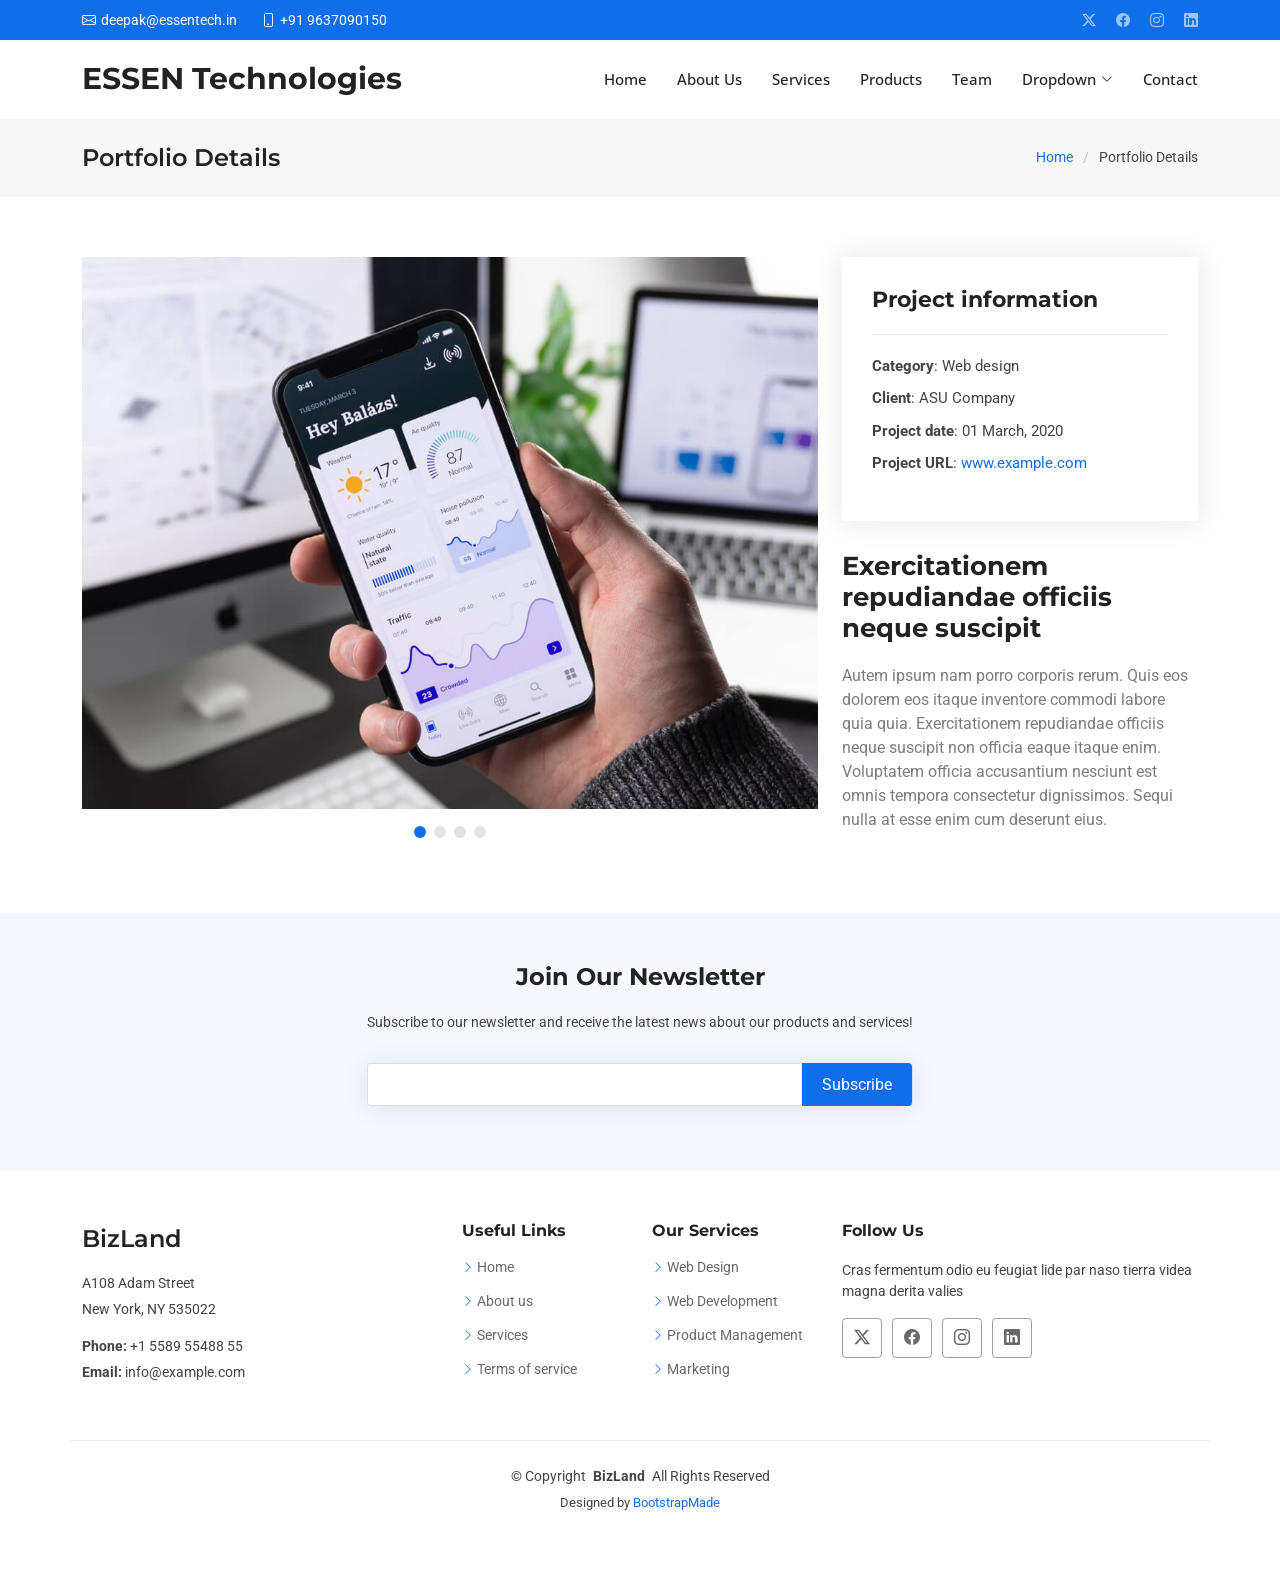
==== portfolio-details.html @ 1de92418 "Initial deploy of website" ====
<!DOCTYPE html>
<html lang="en">

<head>
  <meta charset="utf-8">
  <meta content="width=device-width, initial-scale=1.0" name="viewport">
  <title>Portfolio Details - BizLand Bootstrap Template</title>
  <meta name="description" content="">
  <meta name="keywords" content="">

  <!-- Favicons -->
  <link href="assets/img/favicon.png" rel="icon">
  <link href="assets/img/apple-touch-icon.png" rel="apple-touch-icon">

  <!-- Fonts -->
  <link href="https://fonts.googleapis.com" rel="preconnect">
  <link href="https://fonts.gstatic.com" rel="preconnect" crossorigin>
  <link href="https://fonts.googleapis.com/css2?family=Roboto:ital,wght@0,100;0,300;0,400;0,500;0,700;0,900;1,100;1,300;1,400;1,500;1,700;1,900&family=Open+Sans:ital,wght@0,300;0,400;0,500;0,600;0,700;0,800;1,300;1,400;1,500;1,600;1,700;1,800&family=Montserrat:ital,wght@0,100;0,200;0,300;0,400;0,500;0,600;0,700;0,800;0,900;1,100;1,200;1,300;1,400;1,500;1,600;1,700;1,800;1,900&display=swap" rel="stylesheet">

  <!-- Vendor CSS Files -->
  <link href="assets/vendor/bootstrap/css/bootstrap.min.css" rel="stylesheet">
  <link href="assets/vendor/bootstrap-icons/bootstrap-icons.css" rel="stylesheet">
  <link href="assets/vendor/aos/aos.css" rel="stylesheet">
  <link href="assets/vendor/glightbox/css/glightbox.min.css" rel="stylesheet">
  <link href="assets/vendor/swiper/swiper-bundle.min.css" rel="stylesheet">

  <!-- Main CSS File -->
  <link href="assets/css/main.css" rel="stylesheet">

  <!-- =======================================================
  * Template Name: BizLand
  * Template URL: https://bootstrapmade.com/bizland-bootstrap-business-template/
  * Updated: Dec 05 2024 with Bootstrap v5.3.3
  * Author: BootstrapMade.com
  * License: https://bootstrapmade.com/license/
  ======================================================== -->
</head>

<body class="portfolio-details-page">

  <header id="header" class="header sticky-top">

    <div class="topbar d-flex align-items-center">
      <div class="container d-flex justify-content-center justify-content-md-between">
        <div class="contact-info d-flex align-items-center">
          <i class="bi bi-envelope d-flex align-items-center"><a href="mailto:contact@example.com">deepak@essentech.in</a></i>
          <i class="bi bi-phone d-flex align-items-center ms-4"><span>+91 9637090150</span></i>
        </div>
        <div class="social-links d-none d-md-flex align-items-center">
          <a href="#" class="twitter"><i class="bi bi-twitter-x"></i></a>
          <a href="#" class="facebook"><i class="bi bi-facebook"></i></a>
          <a href="#" class="instagram"><i class="bi bi-instagram"></i></a>
          <a href="#" class="linkedin"><i class="bi bi-linkedin"></i></a>
        </div>
      </div>
    </div><!-- End Top Bar -->

    <div class="branding d-flex align-items-cente">

      <div class="container position-relative d-flex align-items-center justify-content-between">
        <a href="index.html" class="logo d-flex align-items-center">
          <!-- Uncomment the line below if you also wish to use an image logo -->
          <!-- <img src="assets/img/logo.png" alt=""> -->
          <h1 class="sitename">ESSEN Technologies</h1>
        </a>

        <nav id="navmenu" class="navmenu">
          <ul>
            <li><a href="#hero">Home</a></li>
            <li><a href="#about">About Us</a></li>
            <li><a href="#services">Services</a></li>
            <li><a href="#portfolio">Products</a></li>
            <li><a href="#team">Team</a></li>
            <li class="dropdown"><a href="#"><span>Dropdown</span> <i class="bi bi-chevron-down toggle-dropdown"></i></a>
              <ul>
                <li><a href="#">Dropdown 1</a></li>
                <li class="dropdown"><a href="#"><span>Deep Dropdown</span> <i class="bi bi-chevron-down toggle-dropdown"></i></a>
                  <ul>
                    <li><a href="#">Deep Dropdown 1</a></li>
                    <li><a href="#">Deep Dropdown 2</a></li>
                    <li><a href="#">Deep Dropdown 3</a></li>
                    <li><a href="#">Deep Dropdown 4</a></li>
                    <li><a href="#">Deep Dropdown 5</a></li>
                  </ul>
                </li>
                <li><a href="#">Dropdown 2</a></li>
                <li><a href="#">Dropdown 3</a></li>
                <li><a href="#">Dropdown 4</a></li>
              </ul>
            </li>
            <li><a href="#contact">Contact</a></li>
          </ul>
          <i class="mobile-nav-toggle d-xl-none bi bi-list"></i>
        </nav>

      </div>

    </div>

  </header>

  <main class="main">

    <!-- Page Title -->
    <div class="page-title" data-aos="fade">
      <div class="container d-lg-flex justify-content-between align-items-center">
        <h1 class="mb-2 mb-lg-0">Portfolio Details</h1>
        <nav class="breadcrumbs">
          <ol>
            <li><a href="index.html">Home</a></li>
            <li class="current">Portfolio Details</li>
          </ol>
        </nav>
      </div>
    </div><!-- End Page Title -->

    <!-- Portfolio Details Section -->
    <section id="portfolio-details" class="portfolio-details section">

      <div class="container" data-aos="fade-up" data-aos-delay="100">

        <div class="row gy-4">

          <div class="col-lg-8">
            <div class="portfolio-details-slider swiper init-swiper">

              <script type="application/json" class="swiper-config">
                {
                  "loop": true,
                  "speed": 600,
                  "autoplay": {
                    "delay": 5000
                  },
                  "slidesPerView": "auto",
                  "pagination": {
                    "el": ".swiper-pagination",
                    "type": "bullets",
                    "clickable": true
                  }
                }
              </script>

              <div class="swiper-wrapper align-items-center">

                <div class="swiper-slide">
                  <img src="assets/img/portfolio/app-1.jpg" alt="">
                </div>

                <div class="swiper-slide">
                  <img src="assets/img/portfolio/product-1.jpg" alt="">
                </div>

                <div class="swiper-slide">
                  <img src="assets/img/portfolio/branding-1.jpg" alt="">
                </div>

                <div class="swiper-slide">
                  <img src="assets/img/portfolio/books-1.jpg" alt="">
                </div>

              </div>
              <div class="swiper-pagination"></div>
            </div>
          </div>

          <div class="col-lg-4">
            <div class="portfolio-info" data-aos="fade-up" data-aos-delay="200">
              <h3>Project information</h3>
              <ul>
                <li><strong>Category</strong>: Web design</li>
                <li><strong>Client</strong>: ASU Company</li>
                <li><strong>Project date</strong>: 01 March, 2020</li>
                <li><strong>Project URL</strong>: <a href="#">www.example.com</a></li>
              </ul>
            </div>
            <div class="portfolio-description" data-aos="fade-up" data-aos-delay="300">
              <h2>Exercitationem repudiandae officiis neque suscipit</h2>
              <p>
                Autem ipsum nam porro corporis rerum. Quis eos dolorem eos itaque inventore commodi labore quia quia. Exercitationem repudiandae officiis neque suscipit non officia eaque itaque enim. Voluptatem officia accusantium nesciunt est omnis tempora consectetur dignissimos. Sequi nulla at esse enim cum deserunt eius.
              </p>
            </div>
          </div>

        </div>

      </div>

    </section><!-- /Portfolio Details Section -->

  </main>

  <footer id="footer" class="footer">

    <div class="footer-newsletter">
      <div class="container">
        <div class="row justify-content-center text-center">
          <div class="col-lg-6">
            <h4>Join Our Newsletter</h4>
            <p>Subscribe to our newsletter and receive the latest news about our products and services!</p>
            <form action="forms/newsletter.php" method="post" class="php-email-form">
              <div class="newsletter-form"><input type="email" name="email"><input type="submit" value="Subscribe"></div>
              <div class="loading">Loading</div>
              <div class="error-message"></div>
              <div class="sent-message">Your subscription request has been sent. Thank you!</div>
            </form>
          </div>
        </div>
      </div>
    </div>

    <div class="container footer-top">
      <div class="row gy-4">
        <div class="col-lg-4 col-md-6 footer-about">
          <a href="index.html" class="d-flex align-items-center">
            <span class="sitename">BizLand</span>
          </a>
          <div class="footer-contact pt-3">
            <p>A108 Adam Street</p>
            <p>New York, NY 535022</p>
            <p class="mt-3"><strong>Phone:</strong> <span>+1 5589 55488 55</span></p>
            <p><strong>Email:</strong> <span>info@example.com</span></p>
          </div>
        </div>

        <div class="col-lg-2 col-md-3 footer-links">
          <h4>Useful Links</h4>
          <ul>
            <li><i class="bi bi-chevron-right"></i> <a href="#">Home</a></li>
            <li><i class="bi bi-chevron-right"></i> <a href="#">About us</a></li>
            <li><i class="bi bi-chevron-right"></i> <a href="#">Services</a></li>
            <li><i class="bi bi-chevron-right"></i> <a href="#">Terms of service</a></li>
          </ul>
        </div>

        <div class="col-lg-2 col-md-3 footer-links">
          <h4>Our Services</h4>
          <ul>
            <li><i class="bi bi-chevron-right"></i> <a href="#">Web Design</a></li>
            <li><i class="bi bi-chevron-right"></i> <a href="#">Web Development</a></li>
            <li><i class="bi bi-chevron-right"></i> <a href="#">Product Management</a></li>
            <li><i class="bi bi-chevron-right"></i> <a href="#">Marketing</a></li>
          </ul>
        </div>

        <div class="col-lg-4 col-md-12">
          <h4>Follow Us</h4>
          <p>Cras fermentum odio eu feugiat lide par naso tierra videa magna derita valies</p>
          <div class="social-links d-flex">
            <a href=""><i class="bi bi-twitter-x"></i></a>
            <a href=""><i class="bi bi-facebook"></i></a>
            <a href=""><i class="bi bi-instagram"></i></a>
            <a href=""><i class="bi bi-linkedin"></i></a>
          </div>
        </div>

      </div>
    </div>

    <div class="container copyright text-center mt-4">
      <p>© <span>Copyright</span> <strong class="px-1 sitename">BizLand</strong> <span>All Rights Reserved</span></p>
      <div class="credits">
        <!-- All the links in the footer should remain intact. -->
        <!-- You can delete the links only if you've purchased the pro version. -->
        <!-- Licensing information: https://bootstrapmade.com/license/ -->
        <!-- Purchase the pro version with working PHP/AJAX contact form: [buy-url] -->
        Designed by <a href="https://bootstrapmade.com/">BootstrapMade</a>
      </div>
    </div>

  </footer>

  <!-- Scroll Top -->
  <a href="#" id="scroll-top" class="scroll-top d-flex align-items-center justify-content-center"><i class="bi bi-arrow-up-short"></i></a>

  <!-- Preloader -->
  <div id="preloader">
    <div></div>
    <div></div>
    <div></div>
    <div></div>
  </div>

  <!-- Vendor JS Files -->
  <script src="assets/vendor/bootstrap/js/bootstrap.bundle.min.js"></script>
  <script src="assets/vendor/php-email-form/validate.js"></script>
  <script src="assets/vendor/aos/aos.js"></script>
  <script src="assets/vendor/glightbox/js/glightbox.min.js"></script>
  <script src="assets/vendor/waypoints/noframework.waypoints.js"></script>
  <script src="assets/vendor/purecounter/purecounter_vanilla.js"></script>
  <script src="assets/vendor/swiper/swiper-bundle.min.js"></script>
  <script src="assets/vendor/imagesloaded/imagesloaded.pkgd.min.js"></script>
  <script src="assets/vendor/isotope-layout/isotope.pkgd.min.js"></script>

  <!-- Main JS File -->
  <script src="assets/js/main.js"></script>

</body>

</html>
---- assets/css/main.css ----
/**
* Template Name: BizLand
* Template URL: https://bootstrapmade.com/bizland-bootstrap-business-template/
* Updated: Dec 05 2024 with Bootstrap v5.3.3
* Author: BootstrapMade.com
* License: https://bootstrapmade.com/license/
*/

/*--------------------------------------------------------------
# Font & Color Variables
# Help: https://bootstrapmade.com/color-system/
--------------------------------------------------------------*/
/* Fonts */
:root {
  --default-font: "Roboto",  system-ui, -apple-system, "Segoe UI", Roboto, "Helvetica Neue", Arial, "Noto Sans", "Liberation Sans", sans-serif, "Apple Color Emoji", "Segoe UI Emoji", "Segoe UI Symbol", "Noto Color Emoji";
  --heading-font: "Montserrat",  sans-serif;
  --nav-font: "Open Sans",  sans-serif;
}

/* Global Colors - The following color variables are used throughout the website. Updating them here will change the color scheme of the entire website */
:root { 
  --background-color: #ffffff; /* Background color for the entire website, including individual sections */
  --default-color: #444444; /* Default color used for the majority of the text content across the entire website */
  --heading-color: #222222; /* Color for headings, subheadings and title throughout the website */
  --accent-color: #106eea; /* Accent color that represents your brand on the website. It's used for buttons, links, and other elements that need to stand out */
  --surface-color: #ffffff; /* The surface color is used as a background of boxed elements within sections, such as cards, icon boxes, or other elements that require a visual separation from the global background. */
  --contrast-color: #ffffff; /* Contrast color for text, ensuring readability against backgrounds of accent, heading, or default colors. */
}

/* Nav Menu Colors - The following color variables are used specifically for the navigation menu. They are separate from the global colors to allow for more customization options */
:root {
  --nav-color: #222222;  /* The default color of the main navmenu links */
  --nav-hover-color: #106eea; /* Applied to main navmenu links when they are hovered over or active */
  --nav-mobile-background-color: #ffffff; /* Used as the background color for mobile navigation menu */
  --nav-dropdown-background-color: #ffffff; /* Used as the background color for dropdown items that appear when hovering over primary navigation items */
  --nav-dropdown-color: #222222; /* Used for navigation links of the dropdown items in the navigation menu. */
  --nav-dropdown-hover-color: #106eea; /* Similar to --nav-hover-color, this color is applied to dropdown navigation links when they are hovered over. */
}

/* Color Presets - These classes override global colors when applied to any section or element, providing reuse of the sam color scheme. */

.light-background {
  --background-color: #f5f9ff;
  --surface-color: #ffffff;
}

.dark-background {
  --background-color: #060606;
  --default-color: #ffffff;
  --heading-color: #ffffff;
  --surface-color: #252525;
  --contrast-color: #ffffff;
}

/* Smooth scroll */
:root {
  scroll-behavior: smooth;
}

/*--------------------------------------------------------------
# General Styling & Shared Classes
--------------------------------------------------------------*/
body {
  color: var(--default-color);
  background-color: var(--background-color);
  font-family: var(--default-font);
}

a {
  color: var(--accent-color);
  text-decoration: none;
  transition: 0.3s;
}

a:hover {
  color: color-mix(in srgb, var(--accent-color), transparent 25%);
  text-decoration: none;
}

h1,
h2,
h3,
h4,
h5,
h6 {
  color: var(--heading-color);
  font-family: var(--heading-font);
}

/* PHP Email Form Messages
------------------------------*/
.php-email-form .error-message {
  display: none;
  background: #df1529;
  color: #ffffff;
  text-align: left;
  padding: 15px;
  margin-bottom: 24px;
  font-weight: 600;
}

.php-email-form .sent-message {
  display: none;
  color: #ffffff;
  background: #059652;
  text-align: center;
  padding: 15px;
  margin-bottom: 24px;
  font-weight: 600;
}

.php-email-form .loading {
  display: none;
  background: var(--surface-color);
  text-align: center;
  padding: 15px;
  margin-bottom: 24px;
}

.php-email-form .loading:before {
  content: "";
  display: inline-block;
  border-radius: 50%;
  width: 24px;
  height: 24px;
  margin: 0 10px -6px 0;
  border: 3px solid var(--accent-color);
  border-top-color: var(--surface-color);
  animation: php-email-form-loading 1s linear infinite;
}

@keyframes php-email-form-loading {
  0% {
    transform: rotate(0deg);
  }

  100% {
    transform: rotate(360deg);
  }
}

/*--------------------------------------------------------------
# Global Header
--------------------------------------------------------------*/
.header {
  color: var(--default-color);
  transition: all 0.5s;
  z-index: 997;
  background-color: var(--background-color);
}

.header .topbar {
  background-color: var(--accent-color);
  height: 40px;
  padding: 0;
  font-size: 14px;
  transition: all 0.5s;
}

.header .topbar .contact-info i {
  font-style: normal;
  color: var(--contrast-color);
}

.header .topbar .contact-info i a,
.header .topbar .contact-info i span {
  padding-left: 5px;
  color: var(--contrast-color);
}

@media (max-width: 575px) {

  .header .topbar .contact-info i a,
  .header .topbar .contact-info i span {
    font-size: 13px;
  }
}

.header .topbar .contact-info i a {
  line-height: 0;
  transition: 0.3s;
}

.header .topbar .contact-info i a:hover {
  color: var(--contrast-color);
  text-decoration: underline;
}

.header .topbar .social-links a {
  color: color-mix(in srgb, var(--contrast-color), transparent 40%);
  line-height: 0;
  transition: 0.3s;
  margin-left: 20px;
}

.header .topbar .social-links a:hover {
  color: var(--contrast-color);
}

.header .branding {
  background-color: var(--background-color);
  min-height: 60px;
  padding: 10px 0;
}

.header .logo {
  line-height: 1;
}

.header .logo img {
  max-height: 36px;
  margin-right: 8px;
}

.header .logo h1 {
  font-size: 30px;
  margin: 0;
  font-weight: 700;
  color: var(--heading-color);
}

/* Brand name color split (Global) */
.essen {
  color: var(--heading-color); /* Black */
}

.tech {
  color: var(--accent-color); /* Blue */
}


.scrolled .header {
  box-shadow: 0px 0 18px rgba(0, 0, 0, 0.1);
}

.scrolled .header .topbar {
  height: 0;
  visibility: hidden;
  overflow: hidden;
}

/*--------------------------------------------------------------
# Navigation Menu
--------------------------------------------------------------*/
/* Navmenu - Desktop */
@media (min-width: 1200px) {
  .navmenu {
    padding: 0;
  }

  .navmenu ul {
    margin: 0;
    padding: 0;
    display: flex;
    list-style: none;
    align-items: center;
  }

  .navmenu li {
    position: relative;
  }

  .navmenu a,
  .navmenu a:focus {
    color: var(--nav-color);
    padding: 18px 15px;
    font-size: 15px;
    font-family: var(--nav-font);
    font-weight: 500;
    display: flex;
    align-items: center;
    justify-content: space-between;
    white-space: nowrap;
    transition: 0.3s;
  }

  .navmenu a i,
  .navmenu a:focus i {
    font-size: 12px;
    line-height: 0;
    margin-left: 5px;
    transition: 0.3s;
  }

  .navmenu li:last-child a {
    padding-right: 0;
  }

  .navmenu li:hover>a,
  .navmenu .active,
  .navmenu .active:focus {
    color: var(--nav-hover-color);
  }

  .navmenu .dropdown ul {
    margin: 0;
    padding: 10px 0;
    background: var(--nav-dropdown-background-color);
    display: block;
    position: absolute;
    visibility: hidden;
    left: 14px;
    top: 130%;
    opacity: 0;
    transition: 0.3s;
    border-radius: 4px;
    z-index: 99;
    box-shadow: 0px 0px 30px rgba(0, 0, 0, 0.1);
  }

  .navmenu .dropdown ul li {
    min-width: 200px;
  }

  .navmenu .dropdown ul a {
    padding: 10px 20px;
    font-size: 15px;
    text-transform: none;
    color: var(--nav-dropdown-color);
  }

  .navmenu .dropdown ul a i {
    font-size: 12px;
  }

  .navmenu .dropdown ul a:hover,
  .navmenu .dropdown ul .active:hover,
  .navmenu .dropdown ul li:hover>a {
    color: var(--nav-dropdown-hover-color);
  }

  .navmenu .dropdown:hover>ul {
    opacity: 1;
    top: 100%;
    visibility: visible;
  }

  .navmenu .dropdown .dropdown ul {
    top: 0;
    left: -90%;
    visibility: hidden;
  }

  .navmenu .dropdown .dropdown:hover>ul {
    opacity: 1;
    top: 0;
    left: -100%;
    visibility: visible;
  }
}

/* Navmenu - Mobile */
@media (max-width: 1199px) {
  .mobile-nav-toggle {
    color: var(--nav-color);
    font-size: 28px;
    line-height: 0;
    margin-right: 10px;
    cursor: pointer;
    transition: color 0.3s;
  }

  .navmenu {
    padding: 0;
    z-index: 9997;
  }

  .navmenu ul {
    display: none;
    list-style: none;
    position: absolute;
    inset: 60px 20px 20px 20px;
    padding: 10px 0;
    margin: 0;
    border-radius: 6px;
    background-color: var(--nav-mobile-background-color);
    overflow-y: auto;
    transition: 0.3s;
    z-index: 9998;
    box-shadow: 0px 0px 30px rgba(0, 0, 0, 0.1);
  }

  .navmenu a,
  .navmenu a:focus {
    color: var(--nav-dropdown-color);
    padding: 10px 20px;
    font-family: var(--nav-font);
    font-size: 17px;
    font-weight: 500;
    display: flex;
    align-items: center;
    justify-content: space-between;
    white-space: nowrap;
    transition: 0.3s;
  }

  .navmenu a i,
  .navmenu a:focus i {
    font-size: 12px;
    line-height: 0;
    margin-left: 5px;
    width: 30px;
    height: 30px;
    display: flex;
    align-items: center;
    justify-content: center;
    border-radius: 50%;
    transition: 0.3s;
    background-color: color-mix(in srgb, var(--accent-color), transparent 90%);
  }

  .navmenu a i:hover,
  .navmenu a:focus i:hover {
    background-color: var(--accent-color);
    color: var(--contrast-color);
  }

  .navmenu a:hover,
  .navmenu .active,
  .navmenu .active:focus {
    color: var(--nav-dropdown-hover-color);
  }

  .navmenu .active i,
  .navmenu .active:focus i {
    background-color: var(--accent-color);
    color: var(--contrast-color);
    transform: rotate(180deg);
  }

  .navmenu .dropdown ul {
    position: static;
    display: none;
    z-index: 99;
    padding: 10px 0;
    margin: 10px 20px;
    background-color: var(--nav-dropdown-background-color);
    border: 1px solid color-mix(in srgb, var(--default-color), transparent 90%);
    box-shadow: none;
    transition: all 0.5s ease-in-out;
  }

  .navmenu .dropdown ul ul {
    background-color: rgba(33, 37, 41, 0.1);
  }

  .navmenu .dropdown>.dropdown-active {
    display: block;
    background-color: rgba(33, 37, 41, 0.03);
  }

  .mobile-nav-active {
    overflow: hidden;
  }

  .mobile-nav-active .mobile-nav-toggle {
    color: #fff;
    position: absolute;
    font-size: 32px;
    top: 15px;
    right: 15px;
    margin-right: 0;
    z-index: 9999;
  }

  .mobile-nav-active .navmenu {
    position: fixed;
    overflow: hidden;
    inset: 0;
    background: rgba(33, 37, 41, 0.8);
    transition: 0.3s;
  }

  .mobile-nav-active .navmenu>ul {
    display: block;
  }
}

/*--------------------------------------------------------------
# Global Footer
--------------------------------------------------------------*/
.footer {
  color: var(--default-color);
  background-color: var(--background-color);
  font-size: 14px;
  padding-bottom: 50px;
  position: relative;
}

.footer .footer-newsletter {
  background-color: color-mix(in srgb, var(--accent-color), transparent 96%);
  padding: 50px 0;
}

.footer .footer-newsletter h4 {
  font-size: 24px;
}

.footer .footer-newsletter .newsletter-form {
  margin-top: 30px;
  margin-bottom: 15px;
  padding: 6px 8px;
  position: relative;
  background-color: var(--surface-color);
  border: 1px solid color-mix(in srgb, var(--accent-color), transparent 80%);
  box-shadow: 0px 2px 25px rgba(0, 0, 0, 0.1);
  display: flex;
  transition: 0.3s;
  border-radius: 4px;
}

.footer .footer-newsletter .newsletter-form:focus-within {
  border-color: var(--accent-color);
}

.footer .footer-newsletter .newsletter-form input[type=email] {
  border: 0;
  padding: 4px;
  width: 100%;
  background-color: var(--surface-color);
  color: var(--default-color);
}

.footer .footer-newsletter .newsletter-form input[type=email]:focus-visible {
  outline: none;
}

.footer .footer-newsletter .newsletter-form input[type=submit] {
  border: 0;
  font-size: 16px;
  padding: 0 20px;
  margin: -7px -8px -7px 0;
  background: var(--accent-color);
  color: var(--contrast-color);
  transition: 0.3s;
  border-radius: 0 4px 4px 0;
}

.footer .footer-newsletter .newsletter-form input[type=submit]:hover {
  background: color-mix(in srgb, var(--accent-color), transparent 20%);
}

.footer .footer-top {
  padding-top: 50px;
}

.footer .social-links a {
  display: flex;
  align-items: center;
  justify-content: center;
  width: 40px;
  height: 40px;
  border-radius: 4px;
  border: 1px solid color-mix(in srgb, var(--default-color), transparent 50%);
  font-size: 16px;
  color: color-mix(in srgb, var(--default-color), transparent 20%);
  margin-right: 10px;
  transition: 0.3s;
}

.footer .social-links a:hover {
  color: var(--accent-color);
  border-color: var(--accent-color);
}

.footer h4 {
  font-size: 16px;
  font-weight: bold;
  position: relative;
  padding-bottom: 12px;
}

.footer .footer-links {
  margin-bottom: 30px;
}

.footer .footer-links ul {
  list-style: none;
  padding: 0;
  margin: 0;
}

.footer .footer-links ul i {
  margin-right: 3px;
  font-size: 12px;
  line-height: 0;
  color: var(--accent-color);
}

.footer .footer-links ul li {
  padding: 10px 0;
  display: flex;
  align-items: center;
}

.footer .footer-links ul li:first-child {
  padding-top: 0;
}

.footer .footer-links ul a {
  display: inline-block;
  color: color-mix(in srgb, var(--default-color), transparent 20%);
  line-height: 1;
}

.footer .footer-links ul a:hover {
  color: var(--accent-color);
}

.footer .footer-about a {
  color: var(--heading-color);
  font-size: 24px;
  font-weight: 600;
  font-family: var(--heading-font);
}

.footer .footer-contact p {
  margin-bottom: 5px;
}

.footer .copyright {
  padding-top: 25px;
  padding-bottom: 25px;
  border-top: 1px solid color-mix(in srgb, var(--default-color), transparent 90%);
}

.footer .copyright p {
  margin-bottom: 0;
}

.footer .credits {
  margin-top: 6px;
  font-size: 13px;
}

/*--------------------------------------------------------------
# Preloader
--------------------------------------------------------------*/
#preloader {
  position: fixed;
  inset: 0;
  z-index: 9999;
  overflow: hidden;
  background-color: var(--background-color);
  transition: all 0.6s ease-out;
  width: 100%;
  height: 100vh;
  display: flex;
  align-items: center;
  justify-content: center;
}

#preloader div {
  width: 13px;
  height: 13px;
  background-color: var(--accent-color);
  border-radius: 50%;
  animation-timing-function: cubic-bezier(0, 1, 1, 0);
  position: absolute;
  left: 50%;
}

#preloader div:nth-child(1) {
  left: calc(50% + 8px);
  animation: animate-preloader-1 0.6s infinite;
}

#preloader div:nth-child(2) {
  left: calc(50% + 8px);
  animation: animate-preloader-2 0.6s infinite;
}

#preloader div:nth-child(3) {
  left: calc(50% + 32px);
  animation: animate-preloader-2 0.6s infinite;
}

#preloader div:nth-child(4) {
  left: calc(50% + 56px);
  animation: animate-preloader-3 0.6s infinite;
}

@keyframes animate-preloader-1 {
  0% {
    transform: scale(0);
  }

  100% {
    transform: scale(1);
  }
}

@keyframes animate-preloader-3 {
  0% {
    transform: scale(1);
  }

  100% {
    transform: scale(0);
  }
}

@keyframes animate-preloader-2 {
  0% {
    transform: translate(0, 0);
  }

  100% {
    transform: translate(24px, 0);
  }
}

/*--------------------------------------------------------------
# Scroll Top Button
--------------------------------------------------------------*/
.scroll-top {
  position: fixed;
  visibility: hidden;
  opacity: 0;
  right: 15px;
  bottom: 15px;
  z-index: 99999;
  background-color: var(--accent-color);
  width: 40px;
  height: 40px;
  border-radius: 4px;
  transition: all 0.4s;
}

.scroll-top i {
  font-size: 24px;
  color: var(--contrast-color);
  line-height: 0;
}

.scroll-top:hover {
  background-color: color-mix(in srgb, var(--accent-color), transparent 20%);
  color: var(--contrast-color);
}

.scroll-top.active {
  visibility: visible;
  opacity: 1;
}

/*--------------------------------------------------------------
# Disable aos animation delay on mobile devices
--------------------------------------------------------------*/
@media screen and (max-width: 768px) {
  [data-aos-delay] {
    transition-delay: 0 !important;
  }
}

/*--------------------------------------------------------------
# Global Page Titles & Breadcrumbs
--------------------------------------------------------------*/
.page-title {
  --background-color: color-mix(in srgb, var(--default-color), transparent 96%);
  color: var(--default-color);
  background-color: var(--background-color);
  padding: 25px 0;
  position: relative;
}

.page-title h1 {
  font-size: 24px;
  font-weight: 600;
}

.page-title .breadcrumbs ol {
  display: flex;
  flex-wrap: wrap;
  list-style: none;
  padding: 0;
  margin: 0;
  font-size: 14px;
  font-weight: 400;
}

.page-title .breadcrumbs ol li+li {
  padding-left: 10px;
}

.page-title .breadcrumbs ol li+li::before {
  content: "/";
  display: inline-block;
  padding-right: 10px;
  color: color-mix(in srgb, var(--default-color), transparent 70%);
}

/*--------------------------------------------------------------
# Global Sections
--------------------------------------------------------------*/
section,
.section {
  color: var(--default-color);
  background-color: var(--background-color);
  padding: 60px 0;
  scroll-margin-top: 78px;
  overflow: clip;
}

@media (max-width: 1199px) {

  section,
  .section {
    scroll-margin-top: 60px;
  }
}

/*--------------------------------------------------------------
# Global Section Titles
--------------------------------------------------------------*/
.section-title {
  text-align: center;
  padding-bottom: 60px;
  position: relative;
}

.section-title h2 {
  font-size: 13px;
  letter-spacing: 1px;
  font-weight: 700;
  padding: 8px 20px;
  margin: 0;
  background: color-mix(in srgb, var(--accent-color), transparent 90%);
  color: var(--accent-color);
  display: inline-block;
  text-transform: uppercase;
  border-radius: 50px;
  font-family: var(--default-font);
}

.section-title p {
  color: var(--heading-color);
  margin: 10px 0 0 0;
  font-size: 32px;
  font-weight: 700;
  font-family: var(--heading-font);
}

.section-title p .description-title {
  color: var(--accent-color);
}

/*--------------------------------------------------------------
# Hero Section
--------------------------------------------------------------*/
.hero {
  width: 100%;
  min-height: 75vh;
  position: relative;
  padding: 60px 0;
  display: flex;
  align-items: center;
  background: url("../img/hero-bg.jpg") top left;
  background-size: cover;
}

.hero:before {
  content: "";
  background: color-mix(in srgb, var(--background-color), transparent 40%);
  position: absolute;
  bottom: 0;
  top: 0;
  left: 0;
  right: 0;
}

.hero .container {
  position: relative;
}

.hero h1 {
  margin: 0;
  font-size: 48px;
  font-weight: 700;
  line-height: 56px;
}

.hero h1 .essen {
  color: var(--heading-color); /* black */
}

.hero h1 .tech {
  color: var(--accent-color); /* blue */
}


.hero p {
  color: color-mix(in srgb, var(--default-color), transparent 30%);
  margin: 5px 0 30px 0;
  font-size: 20px;
  font-weight: 400;
}

.hero .btn-get-started {
  color: var(--contrast-color);
  background: var(--accent-color);
  font-family: var(--heading-font);
  font-weight: 400;
  font-size: 16px;
  letter-spacing: 1px;
  display: inline-block;
  padding: 12px 30px;
  border-radius: 4px;
  transition: 0.5s;
  box-shadow: 0 8px 28px rgba(0, 0, 0, 0.1);
}

.hero .btn-get-started:hover {
  color: var(--contrast-color);
  background: color-mix(in srgb, var(--accent-color), transparent 15%);
  box-shadow: 0 8px 28px rgba(0, 0, 0, 0.1);
}

.hero .btn-watch-video {
  font-size: 16px;
  transition: 0.5s;
  margin-left: 25px;
  color: var(--default-color);
  font-weight: 600;
}

.hero .btn-watch-video i {
  color: var(--accent-color);
  font-size: 32px;
  transition: 0.3s;
  line-height: 0;
  margin-right: 8px;
}

.hero .btn-watch-video:hover {
  color: var(--accent-color);
}

.hero .btn-watch-video:hover i {
  color: color-mix(in srgb, var(--accent-color), transparent 15%);
}

.hero .animated {
  animation: up-down 2s ease-in-out infinite alternate-reverse both;
}

@media (max-width: 640px) {
  .hero h1 {
    font-size: 28px;
    line-height: 36px;
  }

  .hero p {
    font-size: 18px;
    line-height: 24px;
    margin-bottom: 30px;
  }

  .hero .btn-get-started,
  .hero .btn-watch-video {
    font-size: 13px;
  }
}

@keyframes up-down {
  0% {
    transform: translateY(10px);
  }

  100% {
    transform: translateY(-10px);
  }
}

/*--------------------------------------------------------------
# Featured Services Section
--------------------------------------------------------------*/
.featured-services .service-item {
  background-color: var(--surface-color);
  box-shadow: 0px 0 25px 0 rgba(0, 0, 0, 0.1);
  padding: 50px 30px;
  transition: all 0.3s ease-in-out;
  height: 100%;
  position: relative;
  z-index: 1;
}

.featured-services .service-item:before {
  content: "";
  position: absolute;
  background: var(--accent-color);
  inset: 100% 0 0 0;
  transition: all 0.3s;
  z-index: -1;
}

.featured-services .service-item .icon {
  margin-bottom: 10px;
}

.featured-services .service-item .icon i {
  color: var(--accent-color);
  font-size: 36px;
  transition: ease-in-out 0.3s;
}

.featured-services .service-item h4 {
  font-weight: 700;
  margin-bottom: 15px;
  font-size: 20px;
}

.featured-services .service-item h4 a {
  color: var(--heading-color);
  transition: ease-in-out 0.3s;
}

.featured-services .service-item p {
  line-height: 24px;
  font-size: 14px;
  margin-bottom: 0;
  transition: ease-in-out 0.3s;
}

.featured-services .service-item:hover h4 a,
.featured-services .service-item:hover .icon i,
.featured-services .service-item:hover p {
  color: var(--contrast-color);
}

.featured-services .service-item:hover:before {
  background: var(--accent-color);
  inset: 0;
  border-radius: 0px;
}

/*--------------------------------------------------------------
# About Section
--------------------------------------------------------------*/
.about .about-content h3 {
  font-weight: 700;
  font-size: 26px;
}

.about .about-content ul {
  list-style: none;
  padding: 0;
}

.about .about-content ul li {
  display: flex;
  align-items: flex-start;
  margin-bottom: 35px;
}

.about .about-content ul li:first-child {
  margin-top: 35px;
}

.about .about-content ul i {
  background: var(--surface-color);
  box-shadow: 0px 6px 15px rgba(0, 0, 0, 0.1);
  display: flex;
  align-items: center;
  justify-content: center;
  flex-shrink: 0;
  width: 64px;
  height: 64px;
  font-size: 24px;
  margin-right: 15px;
  color: var(--accent-color);
  border-radius: 50px;
}

.about .about-content ul h4 {
  font-size: 18px;
  font-weight: 600;
}

.about .about-content ul p {
  font-size: 15px;
}

.about .about-content p:last-child {
  margin-bottom: 0;
}

/*--------------------------------------------------------------
# Skills Section
--------------------------------------------------------------*/
.skills .progress {
  height: 60px;
  display: block;
  background: none;
  border-radius: 0;
}

.skills .progress .skill {
  color: var(--heading-color);
  padding: 0;
  margin: 0 0 6px 0;
  text-transform: uppercase;
  display: block;
  font-weight: 600;
  font-family: var(--heading-font);
}

.skills .progress .skill .val {
  float: right;
  font-style: normal;
}

.skills .progress-bar-wrap {
  background: color-mix(in srgb, var(--default-color), transparent 90%);
  height: 10px;
}

.skills .progress-bar {
  width: 1px;
  height: 10px;
  transition: 0.9s;
  background-color: var(--accent-color);
}

/*--------------------------------------------------------------
# Stats Section
--------------------------------------------------------------*/
.stats i {
  background-color: var(--accent-color);
  color: var(--contrast-color);
  border: 6px solid var(--surface-color);
  width: 64px;
  height: 64px;
  font-size: 24px;
  border-radius: 50px;
  display: inline-flex;
  align-items: center;
  justify-content: center;
  position: relative;
  z-index: 1;
}

.stats .stats-item {
  background-color: color-mix(in srgb, var(--accent-color), transparent 95%);
  margin-top: -32px;
  padding: 40px 30px 35px 30px;
  width: 100%;
  position: relative;
  text-align: center;
  border-radius: 4px;
  z-index: 0;
}

.stats .stats-item span {
  font-size: 36px;
  display: block;
  font-weight: 700;
}

.stats .stats-item p {
  padding: 0;
  margin: 0;
  font-family: var(--heading-font);
  font-size: 16px;
}

/*--------------------------------------------------------------
# Clients Section
--------------------------------------------------------------*/
.clients {
  padding: 25px 0;
}

.clients .swiper {
  padding: 10px 0;
}

.clients .swiper-wrapper {
  height: auto;
}

.clients .swiper-slide img {
  transition: 0.3s;
}

.clients .swiper-slide img:hover {
  transform: scale(1.1);
}

/*--------------------------------------------------------------
# Services Section
--------------------------------------------------------------*/
.services .service-item {
  background-color: var(--surface-color);
  text-align: center;
  border: 1px solid color-mix(in srgb, var(--default-color), transparent 85%);
  padding: 80px 20px;
  transition: border ease-in-out 0.3s;
  height: 100%;
}

.services .service-item .icon {
  margin: 0 auto 20px auto; /* centered + bottom gap */
  width: 64px;
  height: 64px;
  display: flex;
  align-items: center;
  justify-content: center;
  background: transparent; /* remove background color for images */
}

.service-icon {
  width: 100%;       /* fits inside 64x64 */
  height: 100%;
  object-fit: contain; /* maintain aspect ratio */
}


.services .service-item h3 {
  font-weight: 700;
  margin: 10px 0 15px 0;
  font-size: 22px;
  transition: 0.3s;
}

.services .service-item p {
  line-height: 24px;
  font-size: 14px;
  margin-bottom: 0;
}

.services .service-item:hover {
  border-color: var(--accent-color);
}

.services .service-item:hover h3 {
  color: var(--accent-color);
}

/*--------------------------------------------------------------
# Testimonials Section
--------------------------------------------------------------*/
.testimonials {
  padding: 80px 0;
  position: relative;
}

.testimonials:before {
  content: "";
  background: color-mix(in srgb, var(--background-color), transparent 30%);
  position: absolute;
  inset: 0;
  z-index: 2;
}

.testimonials .testimonials-bg {
  position: absolute;
  inset: 0;
  display: block;
  width: 100%;
  height: 100%;
  object-fit: cover;
  z-index: 1;
}

.testimonials .container {
  position: relative;
  z-index: 3;
}

.testimonials .testimonials-carousel,
.testimonials .testimonials-slider {
  overflow: hidden;
}

.testimonials .testimonial-item {
  text-align: center;
}

.testimonials .testimonial-item .testimonial-img {
  width: 100px;
  border-radius: 50%;
  border: 6px solid color-mix(in srgb, var(--default-color), transparent 85%);
  margin: 0 auto;
}

.testimonials .testimonial-item h3 {
  font-size: 20px;
  font-weight: bold;
  margin: 10px 0 5px 0;
}

.testimonials .testimonial-item h4 {
  font-size: 14px;
  margin: 0 0 15px 0;
  color: color-mix(in srgb, var(--default-color), transparent 40%);
}

.testimonials .testimonial-item .stars {
  margin-bottom: 15px;
}

.testimonials .testimonial-item .stars i {
  color: #ffc107;
  margin: 0 1px;
}

.testimonials .testimonial-item .quote-icon-left,
.testimonials .testimonial-item .quote-icon-right {
  color: color-mix(in srgb, var(--default-color), transparent 40%);
  font-size: 26px;
  line-height: 0;
}

.testimonials .testimonial-item .quote-icon-left {
  display: inline-block;
  left: -5px;
  position: relative;
}

.testimonials .testimonial-item .quote-icon-right {
  display: inline-block;
  right: -5px;
  position: relative;
  top: 10px;
  transform: scale(-1, -1);
}

.testimonials .testimonial-item p {
  font-style: italic;
  margin: 0 auto 15px auto;
}

.testimonials .swiper-wrapper {
  height: auto;
}

.testimonials .swiper-pagination {
  margin-top: 20px;
  position: relative;
}

.testimonials .swiper-pagination .swiper-pagination-bullet {
  width: 12px;
  height: 12px;
  background-color: color-mix(in srgb, var(--default-color), transparent 50%);
  opacity: 0.5;
}

.testimonials .swiper-pagination .swiper-pagination-bullet-active {
  background-color: var(--default-color);
  opacity: 1;
}

@media (min-width: 992px) {
  .testimonials .testimonial-item p {
    width: 80%;
  }
}

/*--------------------------------------------------------------
# Portfolio Section
--------------------------------------------------------------*/
.portfolio .portfolio-filters {
  padding: 0;
  margin: 0 auto 20px auto;
  list-style: none;
  text-align: center;
}

.portfolio .portfolio-filters li {
  cursor: pointer;
  display: inline-block;
  padding: 8px 20px 10px 20px;
  margin: 0;
  font-size: 15px;
  font-weight: 500;
  line-height: 1;
  margin-bottom: 5px;
  border-radius: 4px;
  transition: all 0.3s ease-in-out;
  font-family: var(--heading-font);
}

.portfolio .portfolio-filters li:hover,
.portfolio .portfolio-filters li.filter-active {
  color: var(--contrast-color);
  background-color: var(--accent-color);
}

.portfolio .portfolio-filters li:first-child {
  margin-left: 0;
}

.portfolio .portfolio-filters li:last-child {
  margin-right: 0;
}

@media (max-width: 575px) {
  .portfolio .portfolio-filters li {
    font-size: 14px;
    margin: 0 0 10px 0;
  }
}

.portfolio .portfolio-item {
  position: relative;
  overflow: hidden;
}

.portfolio .portfolio-item .portfolio-info {
  opacity: 0;
  position: absolute;
  left: 12px;
  right: 12px;
  bottom: -100%;
  z-index: 3;
  transition: all ease-in-out 0.5s;
  background: color-mix(in srgb, var(--background-color), transparent 10%);
  padding: 15px;
}

.portfolio .portfolio-item .portfolio-info h4 {
  font-size: 18px;
  font-weight: 600;
  padding-right: 50px;
}

.portfolio .portfolio-item .portfolio-info p {
  color: color-mix(in srgb, var(--default-color), transparent 30%);
  font-size: 14px;
  margin-bottom: 0;
  padding-right: 50px;
}

.portfolio .portfolio-item .portfolio-info .preview-link,
.portfolio .portfolio-item .portfolio-info .details-link {
  position: absolute;
  right: 50px;
  font-size: 24px;
  top: calc(50% - 14px);
  color: color-mix(in srgb, var(--default-color), transparent 30%);
  transition: 0.3s;
  line-height: 0;
}

.portfolio .portfolio-item .portfolio-info .preview-link:hover,
.portfolio .portfolio-item .portfolio-info .details-link:hover {
  color: var(--accent-color);
}

.portfolio .portfolio-item .portfolio-info .details-link {
  right: 14px;
  font-size: 28px;
}

.portfolio .portfolio-item:hover .portfolio-info {
  opacity: 1;
  bottom: 0;
}

/*--------------------------------------------------------------
# Team Section
--------------------------------------------------------------*/
.team .team-member {
  background-color: var(--surface-color);
  box-shadow: 0px 2px 15px rgba(0, 0, 0, 0.1);
  overflow: hidden;
  border-radius: 5px;
}

.team .team-member .member-img {
  position: relative;
  overflow: hidden;
}

.team .team-member .social {
  position: absolute;
  left: 0;
  bottom: 0;
  right: 0;
  height: 40px;
  opacity: 0;
  transition: ease-in-out 0.3s;
  background: color-mix(in srgb, var(--background-color), transparent 20%);
  display: flex;
  align-items: center;
  justify-content: center;
}

.team .team-member .social a {
  transition: color 0.3s;
  color: var(--heading-color);
  margin: 0 10px;
  display: inline-flex;
  align-items: center;
  justify-content: center;
}

.team .team-member .social a i {
  line-height: 0;
}

.team .team-member .social a:hover {
  color: var(--accent-color);
}

.team .team-member .social i {
  font-size: 18px;
  margin: 0 2px;
}

.team .team-member .member-info {
  padding: 25px 15px;
  text-align: center;
}

.team .team-member .member-info h4 {
  font-weight: 700;
  margin-bottom: 5px;
  font-size: 18px;
  color: color-mix(in srgb, var(--default-color), transparent 20%);
}

.team .team-member .member-info span {
  display: block;
  font-size: 13px;
  font-weight: 400;
  color: color-mix(in srgb, var(--default-color), transparent 40%);
}

.team .team-member .member-info p {
  font-style: italic;
  font-size: 14px;
  line-height: 26px;
  color: color-mix(in srgb, var(--default-color), transparent 40%);
}

.team .team-member:hover .social {
  opacity: 1;
}

//* ===== Careers Section ===== */

.careers {
  padding: 80px 0;
}

.career-tag {
  display: inline-block;
  background: #e7f1ff;
  color: #106eea;
  padding: 6px 16px;
  border-radius: 50px;
  font-size: 13px;
  font-weight: 600;
  margin-bottom: 15px;
}

.career-title {
  font-size: 36px;
  font-weight: 700;
  margin-bottom: 15px;
}

.career-title span {
  color: #106eea;
}

.career-desc {
  font-size: 16px;
  color: #555;
  margin-bottom: 25px;
}

.career-buttons .btn {
  padding: 10px 24px;
  border-radius: 50px;
}

/* Career Cards */

.career-card {
  background: #fff;
  border-radius: 18px;
  padding: 40px 30px;
  box-shadow: 0 10px 30px rgba(0,0,0,0.08);
  height: 100%;
  transition: all 0.3s ease;
}

.career-card:hover {
  transform: translateY(-8px);
  box-shadow: 0 18px 45px rgba(0,0,0,0.12);
}

.career-icon {
  width: 60px;
  height: 60px;
  background: #106eea;
  color: #fff;
  border-radius: 50%;
  display: flex;
  align-items: center;
  justify-content: center;
  font-size: 26px;
  margin-bottom: 20px;
}

.career-card h3 {
  font-size: 22px;
  font-weight: 700;
  margin-bottom: 10px;
}

.career-short {
  color: #666;
  margin-bottom: 15px;
}

.career-card ul {
  padding-left: 18px;
  margin-bottom: 25px;
}

.career-card ul li {
  margin-bottom: 8px;
  color: #444;
}

/*--------------------------------------------------------------
# Faq Section
--------------------------------------------------------------*/
.faq .faq-container .faq-item {
  background-color: var(--surface-color);
  position: relative;
  padding: 20px;
  margin-bottom: 15px;
  border: 1px solid color-mix(in srgb, var(--default-color), transparent 85%);
  border-radius: 5px;
  overflow: hidden;
}

.faq .faq-container .faq-item:last-child {
  margin-bottom: 0;
}

.faq .faq-container .faq-item h3 {
  font-weight: 600;
  font-size: 18px;
  line-height: 24px;
  margin: 0 30px 0 0;
  transition: 0.3s;
  cursor: pointer;
  display: flex;
  align-items: center;
}

.faq .faq-container .faq-item h3 .num {
  color: var(--accent-color);
  padding-right: 5px;
}

.faq .faq-container .faq-item h3:hover {
  color: var(--accent-color);
}

.faq .faq-container .faq-item .faq-content {
  display: grid;
  grid-template-rows: 0fr;
  transition: 0.3s ease-in-out;
  visibility: hidden;
  opacity: 0;
}

.faq .faq-container .faq-item .faq-content p {
  margin-bottom: 0;
  overflow: hidden;
}

.faq .faq-container .faq-item .faq-toggle {
  position: absolute;
  top: 20px;
  right: 20px;
  font-size: 16px;
  line-height: 0;
  transition: 0.3s;
  cursor: pointer;
}

.faq .faq-container .faq-item .faq-toggle:hover {
  color: var(--accent-color);
}

.faq .faq-container .faq-active {
  background-color: var(--accent-color);
  border-color: var(--accent-color);
  color: var(--contrast-color);
}

.faq .faq-container .faq-active h3 {
  color: var(--contrast-color);
}

.faq .faq-container .faq-active h3:hover {
  color: var(--contrast-color);
}

.faq .faq-container .faq-active .faq-content {
  grid-template-rows: 1fr;
  visibility: visible;
  opacity: 1;
  padding-top: 10px;
}

.faq .faq-container .faq-active .faq-toggle {
  transform: rotate(90deg);
  color: var(--accent-color);
}

/*--------------------------------------------------------------
# Contact Section
--------------------------------------------------------------*/
.contact .info-wrap {
  background-color: var(--surface-color);
  box-shadow: 0px 0px 20px rgba(0, 0, 0, 0.1);
  padding: 30px;
}

@media (max-width: 575px) {
  .contact .info-wrap {
    padding: 20px;
  }
}

.contact .info-item {
  margin-bottom: 40px;
}

.contact .info-item i {
  font-size: 20px;
  color: var(--accent-color);
  background: color-mix(in srgb, var(--accent-color), transparent 92%);
  width: 44px;
  height: 44px;
  display: flex;
  justify-content: center;
  align-items: center;
  border-radius: 50px;
  transition: all 0.3s ease-in-out;
  margin-right: 15px;
}

.contact .info-item h3 {
  padding: 0;
  font-size: 18px;
  font-weight: 700;
  margin-bottom: 5px;
}

.contact .info-item p {
  padding: 0;
  margin-bottom: 0;
  font-size: 14px;
}

.contact .info-item:hover i {
  background: var(--accent-color);
  color: var(--contrast-color);
}

.contact .php-email-form {
  background-color: var(--surface-color);
  height: 100%;
  padding: 30px;
  box-shadow: 0px 0px 20px rgba(0, 0, 0, 0.1);
}

@media (max-width: 575px) {
  .contact .php-email-form {
    padding: 20px;
  }
}

.contact .php-email-form input[type=text],
.contact .php-email-form input[type=email],
.contact .php-email-form textarea {
  font-size: 14px;
  padding: 10px 15px;
  box-shadow: none;
  border-radius: 0;
  color: var(--default-color);
  background-color: var(--surface-color);
  border-color: color-mix(in srgb, var(--default-color), transparent 80%);
}

.contact .php-email-form input[type=text]:focus,
.contact .php-email-form input[type=email]:focus,
.contact .php-email-form textarea:focus {
  border-color: var(--accent-color);
}

.contact .php-email-form input[type=text]::placeholder,
.contact .php-email-form input[type=email]::placeholder,
.contact .php-email-form textarea::placeholder {
  color: color-mix(in srgb, var(--default-color), transparent 70%);
}

.contact .php-email-form button[type=submit] {
  color: var(--contrast-color);
  background: var(--accent-color);
  border: 0;
  padding: 10px 30px;
  transition: 0.4s;
  border-radius: 50px;
}

.contact .php-email-form button[type=submit]:hover {
  background: color-mix(in srgb, var(--accent-color), transparent 25%);
}


/*--------------------------------------------------------------
# Service Details Section
--------------------------------------------------------------*/
.service-details .services-list {
  background-color: var(--surface-color);
  padding: 10px 30px;
  border: 1px solid color-mix(in srgb, var(--default-color), transparent 90%);
  margin-bottom: 20px;
}

.service-details .services-list a {
  display: block;
  line-height: 1;
  padding: 8px 0 8px 15px;
  border-left: 3px solid color-mix(in srgb, var(--default-color), transparent 70%);
  margin: 20px 0;
  color: color-mix(in srgb, var(--default-color), transparent 20%);
  transition: 0.3s;
}

.service-details .services-list a.active {
  color: var(--heading-color);
  font-weight: 700;
  border-color: var(--accent-color);
}

.service-details .services-list a:hover {
  border-color: var(--accent-color);
}

.service-details .services-img {
  margin-bottom: 20px;
}

.service-details h3 {
  font-size: 26px;
  font-weight: 700;
}

.service-details h4 {
  font-size: 20px;
  font-weight: 700;
}

.service-details p {
  font-size: 15px;
}

.service-details ul {
  list-style: none;
  padding: 0;
  font-size: 15px;
}

.service-details ul li {
  padding: 5px 0;
  display: flex;
  align-items: center;
}

.service-details ul i {
  font-size: 20px;
  margin-right: 8px;
  color: var(--accent-color);
}

/*--------------------------------------------------------------
# Portfolio Details Section
--------------------------------------------------------------*/
.portfolio-details .portfolio-details-slider img {
  width: 100%;
}

.portfolio-details .portfolio-details-slider .swiper-pagination {
  margin-top: 20px;
  position: relative;
}

.portfolio-details .portfolio-details-slider .swiper-pagination .swiper-pagination-bullet {
  width: 12px;
  height: 12px;
  background-color: color-mix(in srgb, var(--default-color), transparent 85%);
  opacity: 1;
}

.portfolio-details .portfolio-details-slider .swiper-pagination .swiper-pagination-bullet-active {
  background-color: var(--accent-color);
}

.portfolio-details .portfolio-info {
  background-color: var(--surface-color);
  padding: 30px;
  box-shadow: 0px 0 30px rgba(0, 0, 0, 0.1);
}

.portfolio-details .portfolio-info h3 {
  font-size: 22px;
  font-weight: 700;
  margin-bottom: 20px;
  padding-bottom: 20px;
  border-bottom: 1px solid color-mix(in srgb, var(--default-color), transparent 85%);
}

.portfolio-details .portfolio-info ul {
  list-style: none;
  padding: 0;
  font-size: 15px;
}

.portfolio-details .portfolio-info ul li+li {
  margin-top: 10px;
}

.portfolio-details .portfolio-description {
  padding-top: 30px;
}

.portfolio-details .portfolio-description h2 {
  font-size: 26px;
  font-weight: 700;
  margin-bottom: 20px;
}

.portfolio-details .portfolio-description p {
  padding: 0;
  color: color-mix(in srgb, var(--default-color), transparent 30%);
}

.industry-card {
  position: relative;
  border-radius: 16px;
  overflow: hidden;
  height: 260px;
  box-shadow: 0 12px 30px rgba(0,0,0,0.12);
  transition: transform 0.35s ease;
}

.industry-card:hover {
  transform: translateY(-10px);
}

.industry-card img {
  width: 100%;
  height: 100%;
  object-fit: cover;
}

.industry-overlay {
  position: absolute;
  inset: 0;
  display: flex;
  flex-direction: column;
  justify-content: center; /* icon in middle */
  align-items: center;
  text-align: center;
  background: rgba(0,0,0,0.35);
  color: #fff;
  padding: 20px;
  transition: background 0.35s ease;
}

<div class="industries-five-grid">

  <div class="industry-card-wrapper">
    <h4 class="industry-heading">Pharma</h4>
    <div class="industry-card">
      <img src="assets/img/industries/pharma.jpg" alt="Pharma">
      <div class="industry-overlay">
        <i class="bi bi-capsule"></i>
        <p>Compliance-driven weighing & inspection</p>
      </div>
    </div>
  </div>

  <div class="industry-card-wrapper">
    <h4 class="industry-heading">Food & Beverages</h4>
    <div class="industry-card">
      <img src="assets/img/industries/fnb.jpg" alt="Food & Beverage">
      <div class="industry-overlay">
        <i class="bi bi-cup-hot"></i>
        <p>Process accuracy from intake to packaging</p>
      </div>
    </div>
  </div>

  <div class="industry-card-wrapper">
    <h4 class="industry-heading">Chemical</h4>
    <div class="industry-card">
      <img src="assets/img/industries/chemical.jpg" alt="Chemical">
      <div class="industry-overlay">
        <i class="bi bi-flask"></i>
        <p>High-precision analytical solutions</p>
      </div>
    </div>
  </div>

  <div class="industry-card-wrapper">
    <h4 class="industry-heading">Manufacturing</h4>
    <div class="industry-card">
      <img src="assets/img/industries/manufacturing.jpg" alt="Manufacturing">
      <div class="industry-overlay">
        <i class="bi bi-gear"></i>
        <p>Automotive & engineering systems</p>
      </div>
    </div>
  </div>

  <div class="industry-card-wrapper">
    <h4 class="industry-heading">Academia</h4>
    <div class="industry-card">
      <img src="assets/img/industries/academia.jpg" alt="Academia">
      <div class="industry-overlay">
        <i class="bi bi-mortarboard"></i>
        <p>Institutes, colleges & R&D labs</p>
      </div>
    </div>
  </div>

</div>

.services .service-item .icon {
  width: 100%;
  height: 180px;        /* box height – change if needed */
  overflow: hidden;
  margin-bottom: 20px;
}

.services .service-item .icon img.service-icon {
  width: 100%;
  height: 100%;
  object-fit: cover;   /* 🔥 ye main cheez hai */
  border-radius: 8px;
}

/* === FORCE IMAGE TO FILL FULL SERVICE BOX === */

.services .service-item {
  padding: 0;
  overflow: hidden;
}

.services .service-item .icon {
  width: 100%;
  height: 220px;   /* box height */
}

.services .service-item .icon img.service-icon {
  width: 100%;
  height: 100%;
  object-fit: cover;   /* 🔥 FULL FILL */
  display: block;
}

/* content spacing after image */
.services .service-item h3 {
  margin-top: 20px;
}

.services .service-item p {
  padding: 0 20px 30px;
}

.google-form-wrapper {
  border-radius: 12px;
  overflow: hidden;
}

.external-site-footer {
  text-align: center;
  margin-top: 20px;
}

/* Value Approach Boxes */
.value-approach {
  padding: 60px 0;
}

.value-box {
  background: #ffffff;
  border-radius: 10px;
  padding: 35px 25px;
  text-align: center;
  box-shadow: 0 4px 18px rgba(0, 0, 0, 0.06);
  transition: all 0.3s ease-in-out;
}

.value-box:hover {
  transform: translateY(-8px);
  box-shadow: 0 8px 28px rgba(0, 0, 0, 0.12);
}

.value-box .icon {
  margin-bottom: 20px;
}

.value-box .icon i {
  font-size: 36px;
  color: #0d6efd; /* Site primary blue */
}

.value-box h4 {
  font-size: 18px;
  font-weight: 700;
  margin-bottom: 12px;
  color: #222;
}

.value-box p {
  font-size: 14.5px;
  color: #555;
  line-height: 1.6;
}
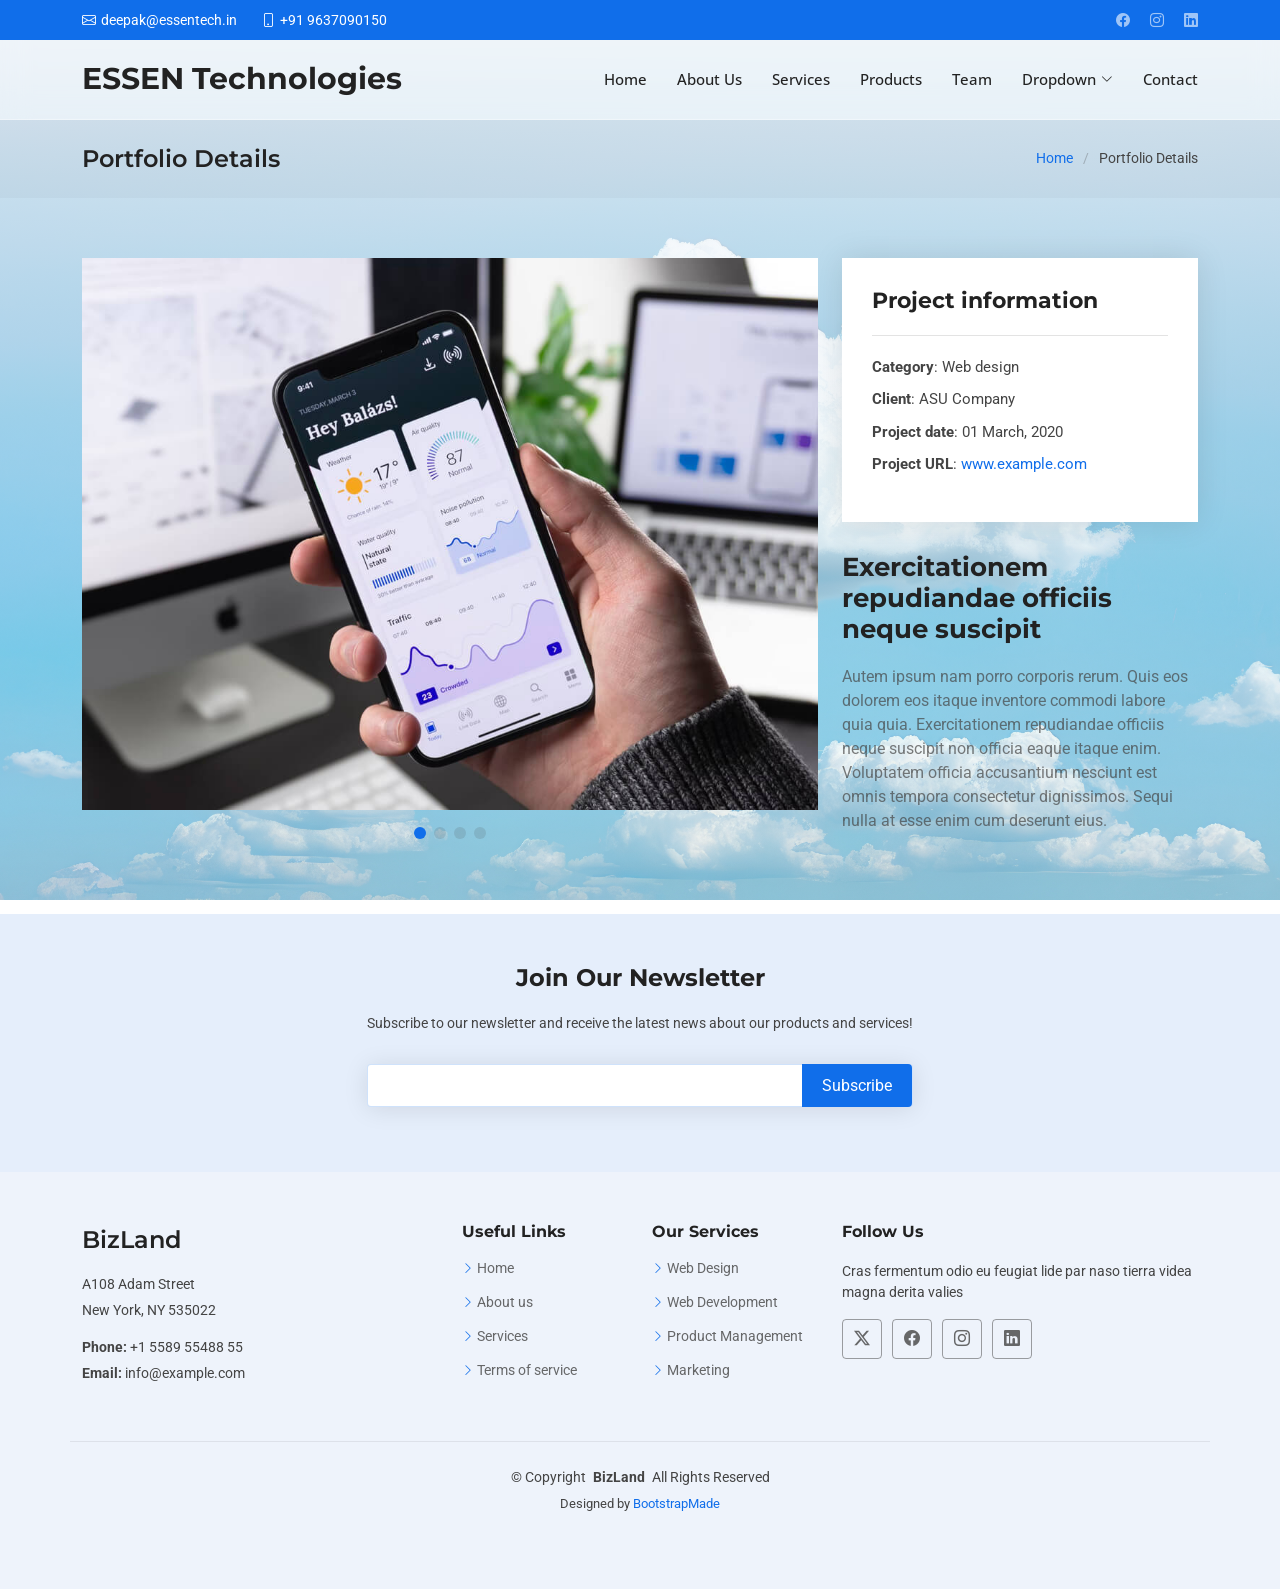
==== commit 590d488c: "Updated ESSEN Technologies website" ====
--- a/portfolio-details.html
+++ b/portfolio-details.html
@@ -47,10 +47,15 @@
           <i class="bi bi-phone d-flex align-items-center ms-4"><span>+91 9637090150</span></i>
         </div>
         <div class="social-links d-none d-md-flex align-items-center">
-          <a href="#" class="twitter"><i class="bi bi-twitter-x"></i></a>
-          <a href="#" class="facebook"><i class="bi bi-facebook"></i></a>
-          <a href="#" class="instagram"><i class="bi bi-instagram"></i></a>
-          <a href="#" class="linkedin"><i class="bi bi-linkedin"></i></a>
+           <a href="https://www.facebook.com/profile.php?id=61580788670401" target="_blank" class="facebook">
+  <i class="bi bi-facebook"></i>
+</a>
+          <a href="https://www.instagram.com/essen.technologies/" target="_blank" class="instagram">
+  <i class="bi bi-instagram"></i>
+</a>
+          <a href="https://www.linkedin.com/company/essen-technologies/" target="_blank" class="linkedin">
+  <i class="bi bi-linkedin"></i>
+</a>
         </div>
       </div>
     </div><!-- End Top Bar -->
--- a/assets/css/main.css
+++ b/assets/css/main.css
@@ -19,7 +19,7 @@
 
 /* Global Colors - The following color variables are used throughout the website. Updating them here will change the color scheme of the entire website */
 :root { 
-  --background-color: #ffffff; /* Background color for the entire website, including individual sections */
+  --background-color: #eef3fb; /* Background color for the entire website, including individual sections */
   --default-color: #444444; /* Default color used for the majority of the text content across the entire website */
   --heading-color: #222222; /* Color for headings, subheadings and title throughout the website */
   --accent-color: #106eea; /* Accent color that represents your brand on the website. It's used for buttons, links, and other elements that need to stand out */
@@ -62,8 +62,15 @@
 --------------------------------------------------------------*/
 body {
   color: var(--default-color);
-  background-color: var(--background-color);
   font-family: var(--default-font);
+
+background:
+linear-gradient(rgba(245,248,252,0.94), rgba(245,248,252,0.25)),
+url("../img/cloud-bg.jpg");
+
+  background-size: cover;
+  background-position: center;
+  background-attachment: fixed;
 }
 
 a {
@@ -146,7 +153,12 @@
   color: var(--default-color);
   transition: all 0.5s;
   z-index: 997;
-  background-color: var(--background-color);
+
+  background: rgba(255,255,255,0.45);
+  backdrop-filter: blur(14px);
+  -webkit-backdrop-filter: blur(14px);
+
+  border-bottom: 1px solid rgba(255,255,255,0.35);
 }
 
 .header .topbar {
@@ -198,7 +210,7 @@
 }
 
 .header .branding {
-  background-color: var(--background-color);
+  background: transparent;
   min-height: 60px;
   padding: 10px 0;
 }
@@ -795,7 +807,7 @@
 section,
 .section {
   color: var(--default-color);
-  background-color: var(--background-color);
+  background: transparent;
   padding: 60px 0;
   scroll-margin-top: 78px;
   overflow: clip;
@@ -854,13 +866,16 @@
   padding: 60px 0;
   display: flex;
   align-items: center;
-  background: url("../img/hero-bg.jpg") top left;
+  background:
+  linear-gradient(rgba(255,255,255,0.35), rgba(255,255,255,0.35)),
+  url("../img/hero-bg.jpg");
   background-size: cover;
+  background-position: center;
 }
 
 .hero:before {
   content: "";
-  background: color-mix(in srgb, var(--background-color), transparent 40%);
+  background: rgba(255,255,255,0.35);
   position: absolute;
   bottom: 0;
   top: 0;
@@ -1539,7 +1554,25 @@
   opacity: 1;
 }
 
-//* ===== Careers Section ===== */
+/* ===== Careers Section ===== */
+
+.job-meta{
+display:flex;
+gap:18px;
+font-size:14px;
+color:#666;
+margin-bottom:15px;
+}
+
+.job-meta span{
+display:flex;
+align-items:center;
+gap:6px;
+}
+
+.job-meta i{
+color:#106eea;
+}
 
 .careers {
   padding: 80px 0;
@@ -1577,6 +1610,7 @@
   border-radius: 50px;
 }
 
+
 /* Career Cards */
 
 .career-card {
@@ -1588,6 +1622,39 @@
   transition: all 0.3s ease;
 }
 
+.career-card hr{
+border:none;
+height:1px;
+background:#e6e6e6;
+margin:18px 0;
+}
+
+.career-card .btn{
+border-radius:30px;
+font-size:14px;
+padding:10px 22px;
+margin-top:10px;
+}
+
+.career-card{
+position:relative;
+overflow:hidden;
+}
+
+.career-card::before{
+content:"";
+position:absolute;
+left:0;
+top:0;
+width:4px;
+height:0;
+background:#106eea;
+transition:0.35s;
+}
+
+.career-card:hover::before{
+height:100%;
+}
 .career-card:hover {
   transform: translateY(-8px);
   box-shadow: 0 18px 45px rgba(0,0,0,0.12);
@@ -1617,9 +1684,29 @@
   margin-bottom: 15px;
 }
 
-.career-card ul {
-  padding-left: 18px;
-  margin-bottom: 25px;
+.career-card ul{
+list-style:none;
+padding:0;
+margin-bottom:25px;
+}
+
+.career-card ul li{
+
+position:relative;
+padding-left:20px;
+margin-bottom:8px;
+font-size:14px;
+
+}
+
+.career-card ul li::before{
+
+content:"✔";
+position:absolute;
+left:0;
+color:#106eea;
+font-size:13px;
+
 }
 
 .career-card ul li {
@@ -1627,6 +1714,21 @@
   color: #444;
 }
 
+/* Career card background images */
+
+.sales-bg{
+background: linear-gradient(rgba(255,255,255,0.60), rgba(255,255,255,0.60)),
+url("../img/careers/sales-engineer.jpg");
+background-size:cover;
+background-position:center;
+}
+
+.service-bg{
+background: linear-gradient(rgba(255,255,255,0.60), rgba(255,255,255,0.60)),
+url("../img/careers/service-engineer.jpg");
+background-size:cover;
+background-position:center;
+}
 /*--------------------------------------------------------------
 # Faq Section
 --------------------------------------------------------------*/
@@ -1980,64 +2082,7 @@
   transition: background 0.35s ease;
 }
 
-<div class="industries-five-grid">
-
-  <div class="industry-card-wrapper">
-    <h4 class="industry-heading">Pharma</h4>
-    <div class="industry-card">
-      <img src="assets/img/industries/pharma.jpg" alt="Pharma">
-      <div class="industry-overlay">
-        <i class="bi bi-capsule"></i>
-        <p>Compliance-driven weighing & inspection</p>
-      </div>
-    </div>
-  </div>
-
-  <div class="industry-card-wrapper">
-    <h4 class="industry-heading">Food & Beverages</h4>
-    <div class="industry-card">
-      <img src="assets/img/industries/fnb.jpg" alt="Food & Beverage">
-      <div class="industry-overlay">
-        <i class="bi bi-cup-hot"></i>
-        <p>Process accuracy from intake to packaging</p>
-      </div>
-    </div>
-  </div>
-
-  <div class="industry-card-wrapper">
-    <h4 class="industry-heading">Chemical</h4>
-    <div class="industry-card">
-      <img src="assets/img/industries/chemical.jpg" alt="Chemical">
-      <div class="industry-overlay">
-        <i class="bi bi-flask"></i>
-        <p>High-precision analytical solutions</p>
-      </div>
-    </div>
-  </div>
-
-  <div class="industry-card-wrapper">
-    <h4 class="industry-heading">Manufacturing</h4>
-    <div class="industry-card">
-      <img src="assets/img/industries/manufacturing.jpg" alt="Manufacturing">
-      <div class="industry-overlay">
-        <i class="bi bi-gear"></i>
-        <p>Automotive & engineering systems</p>
-      </div>
-    </div>
-  </div>
-
-  <div class="industry-card-wrapper">
-    <h4 class="industry-heading">Academia</h4>
-    <div class="industry-card">
-      <img src="assets/img/industries/academia.jpg" alt="Academia">
-      <div class="industry-overlay">
-        <i class="bi bi-mortarboard"></i>
-        <p>Institutes, colleges & R&D labs</p>
-      </div>
-    </div>
-  </div>
-
-</div>
+
 
 .services .service-item .icon {
   width: 100%;
@@ -2105,20 +2150,23 @@
   transition: all 0.3s ease-in-out;
 }
 
-.value-box:hover {
-  transform: translateY(-8px);
-  box-shadow: 0 8px 28px rgba(0, 0, 0, 0.12);
+.value-box{
+transition:0.4s;
+}
+
+.value-box:hover{
+transform:scale(1.05);
 }
 
 .value-box .icon {
   margin-bottom: 20px;
 }
 
-.value-box .icon i {
-  font-size: 36px;
-  color: #0d6efd; /* Site primary blue */
-}
-
+.value-box .icon i{
+font-size:32px;
+color:#0d6efd;
+margin-bottom:15px;
+}
 .value-box h4 {
   font-size: 18px;
   font-weight: 700;
@@ -2131,3 +2179,366 @@
   color: #555;
   line-height: 1.6;
 }
+
+.clients .swiper-slide{
+display:flex;
+align-items:center;
+justify-content:center;
+}
+
+.client-box{
+width:120px;
+height:120px;
+display:flex;
+align-items:center;
+justify-content:center;
+background:#fff;
+border-radius:10px;
+box-shadow:0 6px 20px rgba(0,0,0,0.08);
+padding:15px;
+transition:0.3s;
+}
+
+.client-box:hover{
+transform:translateY(-4px);
+box-shadow:0 10px 25px rgba(0,0,0,0.12);
+}
+
+.client-box img{
+max-width:100%;
+max-height:100%;
+object-fit:contain;
+}
+
+.directors-card{
+padding:70px 0;
+}
+
+.director-card{
+display:flex;
+align-items:center;
+background:#f8f9fc;
+border-radius:12px;
+box-shadow:0 10px 40px rgba(0,0,0,0.1);
+overflow:hidden;
+}
+
+.director-image{
+flex:1;
+}
+
+.director-image img{
+width:100%;
+height:100%;
+object-fit:cover;
+}
+
+.director-content{
+flex:1;
+padding:40px;
+background:#f3f6fb;
+}
+.director-name{
+font-size:18px;
+margin-top:10px;
+}
+
+.director-message{
+margin-top:15px;
+color:#555;
+line-height:1.7;
+}
+
+.director-quote{
+margin-top:20px;
+font-style:italic;
+color:#0d6efd;
+font-weight:500;
+}
+
+.director-divider{
+width:80px;
+border:2px solid #0d6efd;
+margin:25px 0;
+}
+
+.director-sign{
+font-weight:600;
+}
+
+.director-role{
+font-size:14px;
+color:#777;
+}
+
+/* OUR APPROACH BACKGROUNDS */
+
+#solution{
+background:url("../img/approach/solution.jpg") center/cover no-repeat;
+}
+
+#application{
+background:url("../img/approach/application.jpg") center/cover no-repeat;
+}
+
+#documentation{
+background:url("../img/approach/documentation.jpg") center/cover no-repeat;
+}
+
+#association{
+background:url("../img/approach/association.jpg") center/cover no-repeat;
+}
+
+.value-box{
+position:relative;
+color:white;
+overflow:hidden;
+}
+
+.value-box::before{
+content:"";
+position:absolute;
+top:0;
+left:0;
+width:100%;
+height:100%;
+background:rgba(0,0,0,0.35);
+z-index:1;
+}
+
+.value-box *{
+position:relative;
+z-index:2;
+}
+
+.value-box h4{
+color:#ffffff;
+font-weight:700;
+}
+
+.value-box p{
+color:#f1f1f1;
+}
+
+.value-content{
+background:rgba(255,255,255,0.7);
+backdrop-filter:blur(10px);
+}
+
+.stats-container{
+    display: grid;
+    grid-template-columns: repeat(auto-fit,minmax(200px,1fr));
+    gap: 25px;
+    margin-top: 40px;
+}
+
+.stat-box{
+    background: linear-gradient(145deg,#dcdcdc,#b8bcc1);
+    padding: 30px;
+    border-radius: 14px;
+    text-align: center;
+
+    border: 1px solid #9ea3a8;
+
+    box-shadow:
+        inset 3px 3px 6px rgba(255,255,255,0.8),
+        inset -3px -3px 6px rgba(0,0,0,0.2),
+        0 10px 18px rgba(0,0,0,0.25);
+
+    transition: 0.3s;
+}
+
+.stat-box:hover{
+    transform: translateY(-6px);
+    box-shadow:
+        inset 3px 3px 6px rgba(255,255,255,0.8),
+        inset -3px -3px 6px rgba(0,0,0,0.2),
+        0 16px 25px rgba(0,0,0,0.35);
+}
+
+.stat-box h2{
+    font-size: 42px;
+    font-weight: 700;
+    margin-bottom: 5px;
+}
+
+.stat-box p{
+    font-size: 16px;
+    letter-spacing: 1px;
+}
+
+.stat-box span{
+font-size:42px;
+font-weight:700;
+font-family:'Orbitron',sans-serif;
+color:#0f2c59;
+}
+
+.stat-box{
+
+background-image: url("../img/steel.jpg");
+background-size: cover;
+background-position: center;
+
+padding:30px;
+border-radius:10px;
+
+box-shadow:
+0 6px 12px rgba(0,0,0,0.2),
+inset 1px 1px 3px rgba(255,255,255,0.25),
+inset -1px -1px 3px rgba(0,0,0,0.35);
+
+color:#1a1a1a;
+
+}
+
+
+
+.stat-box span{
+
+font-size:38px;
+font-weight:700;
+
+color:#0f2c59;
+
+text-shadow:none;
+
+}
+
+.career-card .btn{
+border-radius:30px;
+font-size:14px;
+padding:10px 22px;
+}
+
+.career-img{
+
+max-height:420px;
+
+}
+
+.career-card{
+
+transition:0.35s ease;
+
+}
+
+.career-card:hover{
+
+transform:translateY(-10px);
+
+}
+
+.why-box{
+
+background:#fff;
+
+padding:30px;
+
+text-align:center;
+
+border-radius:10px;
+
+border:1px solid #e6e6e6;
+
+transition:.3s;
+
+}
+
+.why-box i{
+
+font-size:32px;
+
+color:#106eea;
+
+margin-bottom:15px;
+
+}
+
+.why-box:hover{
+
+transform:translateY(-6px);
+
+box-shadow:0 15px 40px rgba(0,0,0,0.08);
+
+}
+
+/* Contact Section Enhancement */
+
+.contact{
+background:url("../img/contact/industrial-bg.jpg");
+background-size:cover;
+background-position:center;
+background-repeat:no-repeat;
+padding:70px 0;
+}
+
+.contact .info-item{
+background:transparent;
+padding:30px;
+border-radius:16px;
+box-shadow:0 10px 25px rgba(0,0,0,0.08);
+transition:0.3s;
+}
+
+.contact .info-item:hover{
+transform:translateY(-6px);
+box-shadow:0 15px 35px rgba(0,0,0,0.12);
+}
+
+.contact .info-item i{
+font-size:26px;
+color:#106eea;
+margin-bottom:10px;
+}
+
+/* Enhanced FAQ cards */
+
+.faq .faq-container .faq-item{
+
+background:rgba(255,255,255,0.65);
+
+backdrop-filter:blur(12px);
+
+border:1px solid rgba(255,255,255,0.4);
+
+border-radius:14px;
+
+padding:22px 24px;
+
+margin-bottom:18px;
+
+box-shadow:0 12px 30px rgba(0,0,0,0.08);
+
+}
+
+
+
+.faq .faq-container .faq-item:hover{
+
+transform:translateY(-4px);
+
+box-shadow:0 16px 35px rgba(0,0,0,0.08);
+
+}
+
+.faq .faq-container .faq-item h3{
+
+font-size:18px;
+font-weight:600;
+
+}
+
+.faq .faq-container .faq-active{
+
+background:#106eea;
+color:white;
+
+}
+
+.faq .faq-container .faq-active h3{
+
+color:white;
+
+}
+
